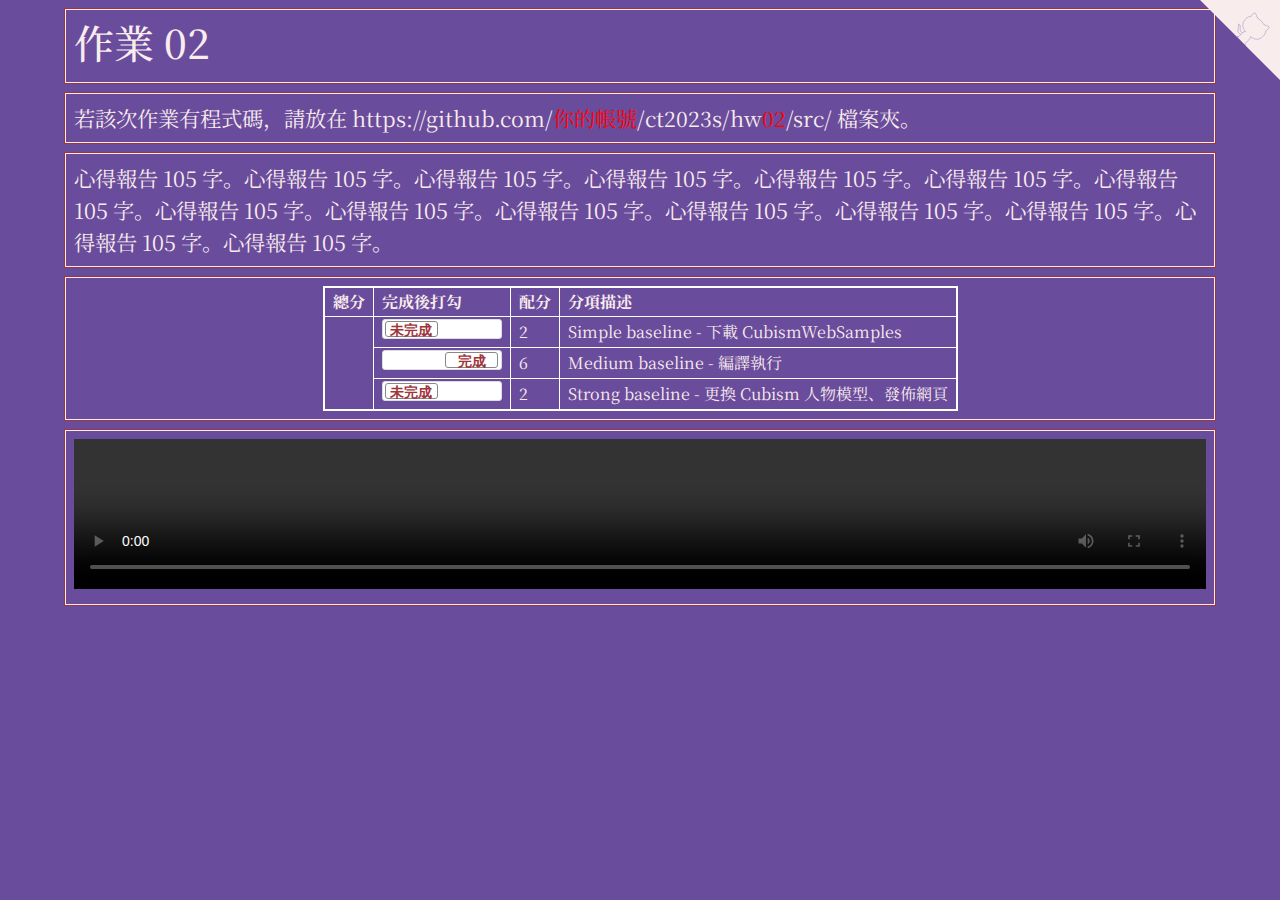
==== hw02/index.html @ 7357389a "HW5 V1" ====
<!doctype html>
<html lang="zh-Hant-TW">
<head>
<!-- Required meta tags -->
<meta charset="utf-8">
<meta name="viewport" content="width=device-width, initial-scale=1">

<!-- D3, jquery -->
<script src="https://d3js.org/d3.v3.min.js" charset="utf-8"></script>
<script src="https://code.jquery.com/jquery-3.6.0.min.js" charset="utf-8"></script>

<!-- Bootstrap CSS -->
<link href="https://cdn.jsdelivr.net/npm/bootstrap@5.1.1/dist/css/bootstrap.min.css" rel="stylesheet">
<script src="https://cdn.jsdelivr.net/npm/bootstrap@5.1.1/dist/js/bootstrap.bundle.min.js"></script>

<title>作品集 Portfolio</title>
<style type="text/css">
  @import url('https://fonts.googleapis.com/css2?family=Noto+Serif+JP:wght@200&display=swap');

  table {
  border-collapse: collapse;
  border: 2px solid white; /* rgba(217,140,144,1) */
  font-size:  12pt;
  margin-left: auto;
  margin-right: auto;
  }

  td,
  th {
  border: 1px solid white;
  padding: 2px 8px;
  }

  .flipswitch
  {
      position: relative;
      background: white;
      width: 120px;
      height: 20px;
      -webkit-appearance: initial;
      border-radius: 3px;
      -webkit-tap-highlight-color: rgba(0, 0, 0, 0);
      outline:none;
      font-size: 14px;
      font-family: Trebuchet, Arial, sans-serif;
      font-weight: bold;
      cursor:pointer;
      border:1px solid #ddd;
  }
  .flipswitch:after
  {
      position:absolute;
      top:5%;
      display:block; 
      line-height:16px;
      width:45%;
      height:90%;
      background:#fff;
      box-sizing:border-box;
      text-align:center;
      transition: all 0.3s ease-in 0s; 
      color:rgba(159,53,58,1);
      border:#888 1px solid;
      border-radius:3px;
  }
  .flipswitch:after
  {
      left:2%;
      content: "未完成";
  }
  .flipswitch:checked:after
  {
      left:53%;
      content: "完成";
  }

  body {
    background-color: rgb(106, 76, 156); /* #6A4C9C */
    color: rgb(106, 76, 156);
    font-family: 'Noto Serif JP', serif;
  }

  .container-fluid {
    width:  90%;
  }

  .hw12 {
    border: 1px solid rgb(159, 53, 58);
    margin-top: 8px;
    margin-bottom: 8px;
  }

  .twenty {
    border: 1px solid #f9eced;
    color: #f9eced;
    padding: 8px;
    font-size: 16pt;
  }

  .twenty:hover {
      box-shadow: 0 0 5px 3px #f9eced;
      color: cyan; 
      text-shadow: 0 0 6px #FFFFFF, 0 0 6px #000000;
  }

  .github-corner:hover 
  .octo-arm {
    animation: octocat-wave 560ms ease-in-out
  }
  @keyframes octocat-wave {
    0%,100% {
      transform:rotate(0)
    }
    20%,60% {
      transform:rotate(-25deg)
    }
    40%,80% {
      transform:rotate(10deg)
    }
  }
  @media (max-width:500px) {
    .github-corner:hover 
    .octo-arm {
      animation:none
    }

    .github-corner 
    .octo-arm {
      animation: octocat-wave 560ms ease-in-out
    }
  }

  /* 波浪 */
  a {
    color:yellow;
    text-decoration: none; 
    background: url("data:image/svg+xml,%3Csvg xmlns='http://www.w3.org/2000/svg' viewBox='0 0 20 4'%3E%3Cpath fill='none' stroke='%23fff' d='M0 3.5c5 0 5-3 10-3s5 3 10 3 5-3 10-3 5 3 10 3'/%3E%3C/svg%3E") repeat-x 0 100%; 
    background-size:20px auto; 
    animation: waveMove 1s infinite linear;
  }

  a:hover {
    color:#f30;
    text-decoration: none;
    background: none;
    animation: none;
    text-decoration: underline;
    padding:2px 0;
  }
  @keyframes waveMove {
    from { background-position:0 100%; }
    to { background-position:20px 100%; }
  }
  /* 波浪 */
</style>
</head>
<body>
<!-- https://alexlenail.me/NN-SVG/about.html -->
<a href="https://github.com/你的帳號/ct2023s/" class="github-corner" aria-label="View source on Github">
  <svg width="80" height="80" viewBox="0 0 250 250" style="fill:#f9eced; color:#fff; position: absolute; top: 0; border: 0; right: 0;" aria-hidden="true">
    <path d="M0,0 L115,115 L130,115 L142,142 L250,250 L250,0 Z"></path>
    <path d="M128.3,109.0 C113.8,99.7 119.0,89.6 119.0,89.6 C122.0,82.7 120.5,78.6 120.5,78.6 C119.2,72.0 123.4,76.3 123.4,76.3 C127.3,80.9 125.5,87.3 125.5,87.3 C122.9,97.6 130.6,101.9 134.4,103.2" fill="#f9eced" stroke="#6A4C9C" style="transform-origin: 130px 106px;" class="octo-arm"></path>
    <path d="M115.0,115.0 C114.9,115.1 118.7,116.5 119.8,115.4 L133.7,101.6 C136.9,99.2 139.9,98.4 142.2,98.6 C133.8,88.0 127.5,74.4 143.8,58.0 C148.5,53.4 154.0,51.2 159.7,51.0 C160.3,49.4 163.2,43.6 171.4,40.1 C171.4,40.1 176.1,42.5 178.8,56.2 C183.1,58.6 187.2,61.8 190.9,65.4 C194.5,69.0 197.7,73.2 200.1,77.6 C213.8,80.2 216.3,84.9 216.3,84.9 C212.7,93.1 206.9,96.0 205.4,96.6 C205.1,102.4 203.0,107.8 198.3,112.5 C181.9,128.9 168.3,122.5 157.7,114.1 C157.9,116.9 156.7,120.9 152.7,124.9 L141.0,136.5 C139.8,137.7 141.6,141.9 141.8,141.8 Z" fill="#f9eced" stroke="#6A4C9C" class="octo-body"></path>
  </svg>
</a>

<div class="container-fluid">

  <!-- ------------------------------------------------>
  <div class="row hw12">
    <div class="col-md-12 twenty">
      <h1>作業 02</h1>
    </div>
  </div>

  <!-- ------------------------------------------------>
  <div class="row hw12">
    <div class="col-md-12 twenty">
      若該次作業有程式碼，請放在 https://github.com/<span style="color:red;">你的帳號</span>/ct2023s/hw<span style="color:red;">02</span>/src/ 檔案夾。
    </div>
  </div>

  <!-- ------------------------------------------------>
  <div class="row hw12">
    <div class="col-md-12 twenty">
      心得報告 105 字。心得報告 105 字。心得報告 105 字。心得報告 105 字。心得報告 105 字。心得報告 105 字。心得報告 105 字。心得報告 105 字。心得報告 105 字。心得報告 105 字。心得報告 105 字。心得報告 105 字。心得報告 105 字。心得報告 105 字。心得報告 105 字。
    </div>
  </div>

  <!-- ------------------------------------------------>
  <div class="row hw12">
    <div class="col-md-12 twenty">
      <table>
        <tr>
          <th>總分</th>
          <th>完成後打勾</th>
          <th>配分</th>
          <th>分項描述</th>
        </tr>
        <tr>
          <td rowspan="7" id="myTotal"></td>
          <td><input type="checkbox" class="flipswitch" id="myCheckbox1"></td>
          <td id='m1'>2</td>
          <td>Simple baseline - 下載 CubismWebSamples</td>
        </tr>
        <tr>
          <td><input type="checkbox" class="flipswitch" id="myCheckbox2" checked></td>
          <td id='m2'>6</td>
          <td>Medium baseline - 編譯執行 </td>
        </tr>
        <tr>
          <td><input type="checkbox" class="flipswitch" id="myCheckbox3"></td>
          <td id='m3'>2</td>
          <td>Strong baseline - 更換 Cubism 人物模型、發佈網頁 </td>
        </tr>
      </table>
    </div>
  </div>

  <!-- ------------------------------------------------>
  <div class="row hw12">
    <div class="col-md-12 twenty">
      <video id="video1" style="width:100%;max-width:100%;" controls="">
        <source src="https://www.w3schools.com/html/mov_bbb.mp4" type="video/mp4">
      </video>
    </div>
  </div>

  <!-- ------------------------------------------------>

  <!-- ------------------------------------------------>


<script>
  $(function() {
    var f = function() {
      $(this).next().text($(this).is(':checked') ? '做完' : '未做完');
    };
    $('input').change(f).trigger('change');
  });

  d3.select("#myCheckbox1").on("change",update);
  d3.select("#myCheckbox2").on("change",update);
  d3.select("#myCheckbox3").on("change",update);
  d3.select("#myCheckbox4").on("change",update);
  d3.select("#myCheckbox5").on("change",update);
  d3.select("#myCheckbox6").on("change",update);
  d3.select("#myCheckbox7").on("change",update);

  update();
  
  function update(){

    var score = 0;

    if (d3.select("#myCheckbox1").property("checked")){
      score += parseInt(d3.select('#m1').html());
    }

    if (d3.select("#myCheckbox2").property("checked")){
      score += parseInt(d3.select('#m2').html());   
    }

    if (d3.select("#myCheckbox3").property("checked")){
      score += parseInt(d3.select('#m3').html());   
    }

    d3.select("#myTotal").html(score);    
  }
</script>

</body>
</html>
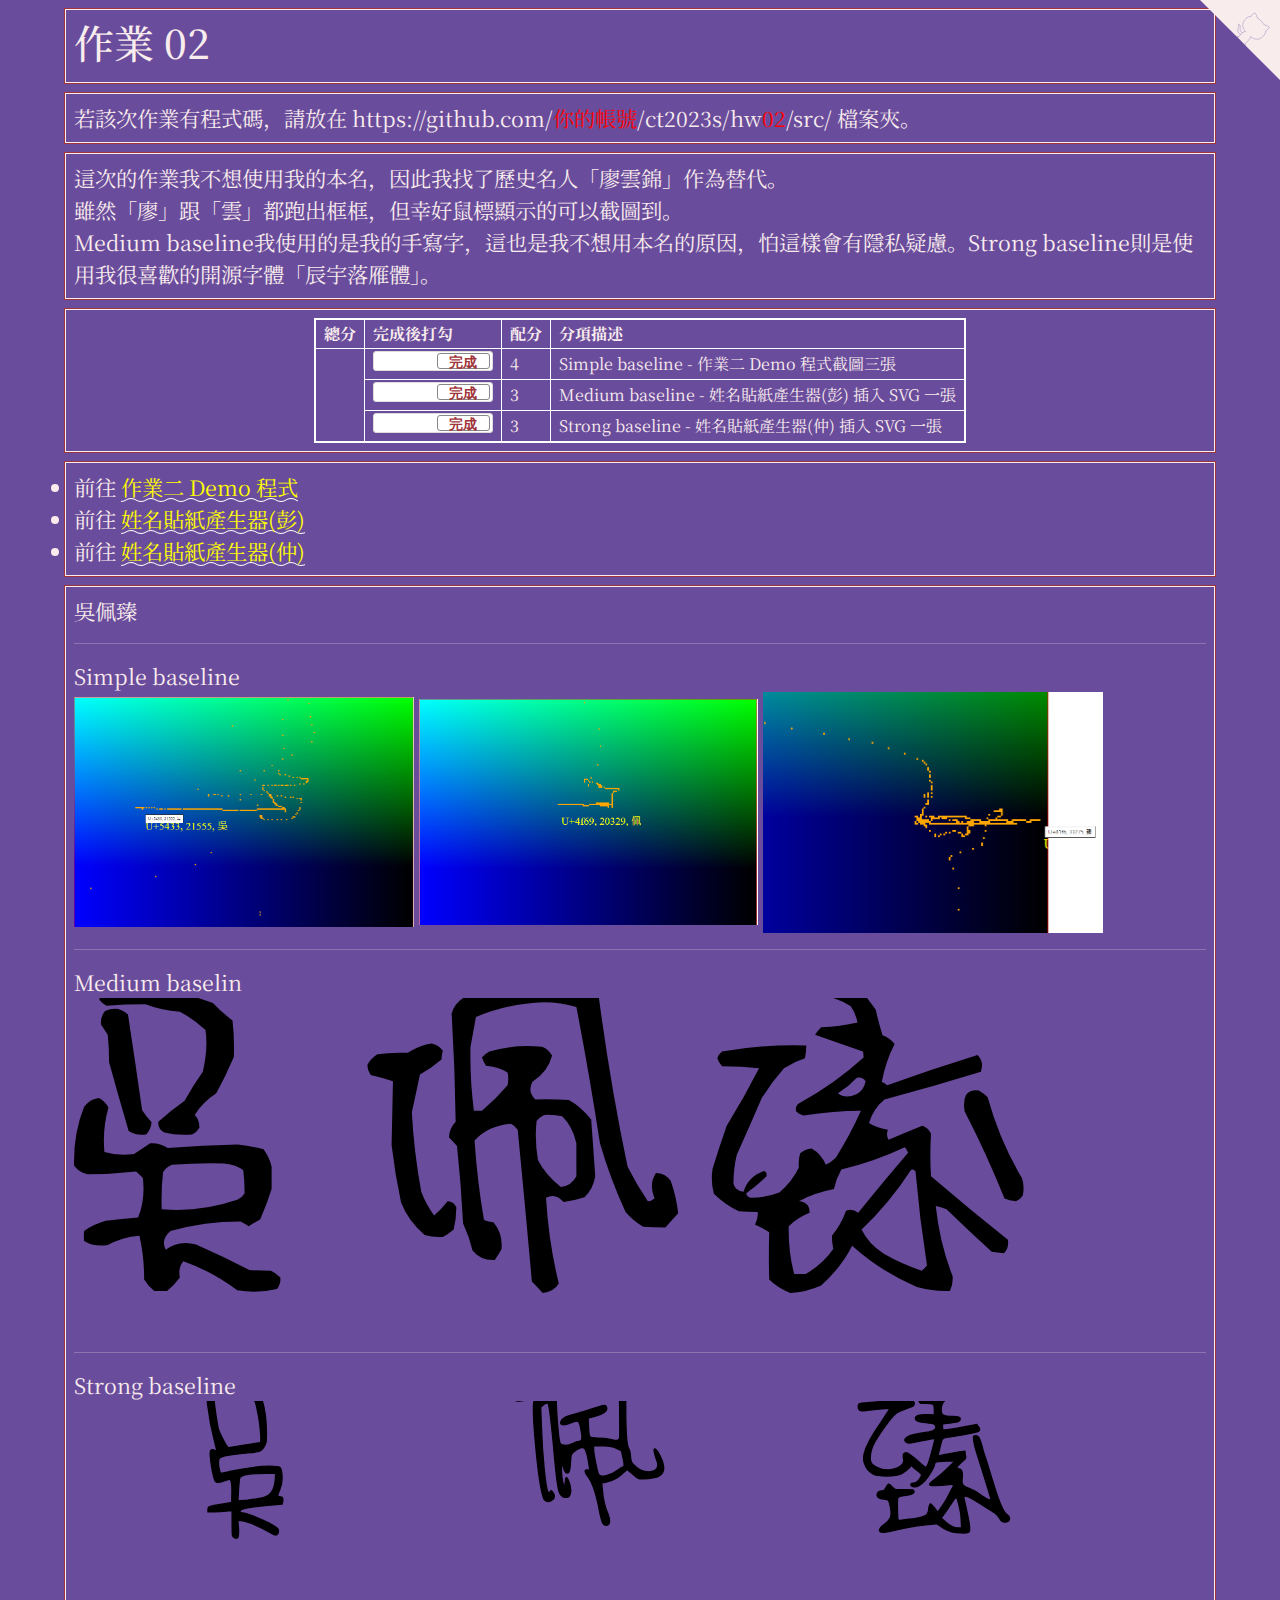
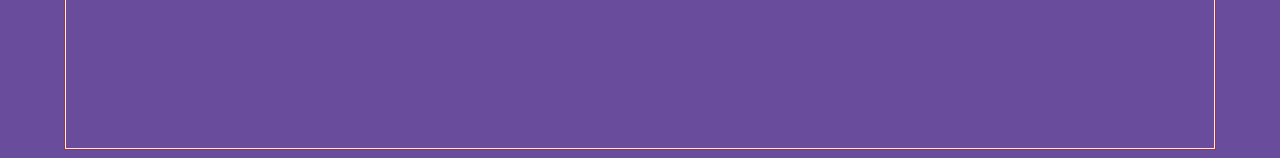
==== commit 6f3f55b7: "HW2 v1" ====
--- a/hw02/index.html
+++ b/hw02/index.html
@@ -14,6 +14,8 @@
 <script src="https://cdn.jsdelivr.net/npm/bootstrap@5.1.1/dist/js/bootstrap.bundle.min.js"></script>
 
 <title>作品集 Portfolio</title>
+<!-- https://alexlenail.me/NN-SVG/about.html -->
+<link rel="icon" href="../hw00/favicon.svg"/>
 <style type="text/css">
   @import url('https://fonts.googleapis.com/css2?family=Noto+Serif+JP:wght@200&display=swap');
 
@@ -156,7 +158,7 @@
 </head>
 <body>
 <!-- https://alexlenail.me/NN-SVG/about.html -->
-<a href="https://github.com/你的帳號/ct2023s/" class="github-corner" aria-label="View source on Github">
+<a href="https://github.com/annieliao199803/ct2023s/" class="github-corner" aria-label="View source on Github">
   <svg width="80" height="80" viewBox="0 0 250 250" style="fill:#f9eced; color:#fff; position: absolute; top: 0; border: 0; right: 0;" aria-hidden="true">
     <path d="M0,0 L115,115 L130,115 L142,142 L250,250 L250,0 Z"></path>
     <path d="M128.3,109.0 C113.8,99.7 119.0,89.6 119.0,89.6 C122.0,82.7 120.5,78.6 120.5,78.6 C119.2,72.0 123.4,76.3 123.4,76.3 C127.3,80.9 125.5,87.3 125.5,87.3 C122.9,97.6 130.6,101.9 134.4,103.2" fill="#f9eced" stroke="#6A4C9C" style="transform-origin: 130px 106px;" class="octo-arm"></path>
@@ -183,7 +185,7 @@
   <!-- ------------------------------------------------>
   <div class="row hw12">
     <div class="col-md-12 twenty">
-      心得報告 105 字。心得報告 105 字。心得報告 105 字。心得報告 105 字。心得報告 105 字。心得報告 105 字。心得報告 105 字。心得報告 105 字。心得報告 105 字。心得報告 105 字。心得報告 105 字。心得報告 105 字。心得報告 105 字。心得報告 105 字。心得報告 105 字。
+      這次的作業我不想使用我的本名，因此我找了歷史名人「廖雲錦」作為替代。</br>雖然「廖」跟「雲」都跑出框框，但幸好鼠標顯示的可以截圖到。</br>Medium baseline我使用的是我的手寫字，這也是我不想用本名的原因，怕這樣會有隱私疑慮。Strong baseline則是使用我很喜歡的開源字體「辰宇落雁體」。
     </div>
   </div>
 
@@ -199,19 +201,19 @@
         </tr>
         <tr>
           <td rowspan="7" id="myTotal"></td>
-          <td><input type="checkbox" class="flipswitch" id="myCheckbox1"></td>
-          <td id='m1'>2</td>
-          <td>Simple baseline - 下載 CubismWebSamples</td>
+          <td><input type="checkbox" class="flipswitch" id="myCheckbox1" checked></td>
+          <td id='m1'>4</td>
+          <td>Simple baseline - 作業二 Demo 程式截圖三張</td>
         </tr>
         <tr>
           <td><input type="checkbox" class="flipswitch" id="myCheckbox2" checked></td>
-          <td id='m2'>6</td>
-          <td>Medium baseline - 編譯執行 </td>
+          <td id='m2'>3</td>
+          <td>Medium baseline - 姓名貼紙產生器(彭) 插入 SVG 一張</td>
         </tr>
         <tr>
-          <td><input type="checkbox" class="flipswitch" id="myCheckbox3"></td>
-          <td id='m3'>2</td>
-          <td>Strong baseline - 更換 Cubism 人物模型、發佈網頁 </td>
+          <td><input type="checkbox" class="flipswitch" id="myCheckbox3" checked></td>
+          <td id='m3'>3</td>
+          <td>Strong baseline - 姓名貼紙產生器(仲) 插入 SVG 一張</td>
         </tr>
       </table>
     </div>
@@ -220,11 +222,37 @@
   <!-- ------------------------------------------------>
   <div class="row hw12">
     <div class="col-md-12 twenty">
-      <video id="video1" style="width:100%;max-width:100%;" controls="">
-        <source src="https://www.w3schools.com/html/mov_bbb.mp4" type="video/mp4">
-      </video>
-    </div>
-  </div>
+      <li>前往 <a href="https://tjhsieh.github.io/c/ct/ct2023s/html/unicode/index.html">作業二 Demo 程式</a></li>
+      <li>前往  <a href="https://howlemon.github.io/ct2022s/hw02/index.html" target="_blank"> 姓名貼紙產生器(彭)</a> </li>
+      <li>前往  <a href="https://t109598105.github.io/vis2021s/lab07/index.html" target="_blank"> 姓名貼紙產生器(仲)</a> </li>
+    </div>
+  </div>
+
+
+  <!-- ------------------------------------------------>
+  <div class="row hw12">
+    <div class="col-md-12 twenty">
+      吳佩臻
+      <hr>
+      Simple baseline <br>
+
+      <img src="./5433.png" width="30%" />
+      <img src="./4F69.png" width="30%" />
+      <img src="./81FB.png" width="30%" />
+
+      <hr>
+      Medium baselin <br>
+      <img src="./5433_4F69_81FB.svg" width="90%" />
+
+      <hr>
+      Strong baseline<br>
+      <img src="./U+5433.svg" width="30%" />
+      <img src="./U+4F69.svg" width="30%" />
+      <img src="./U+81FB.svg" width="30%" />
+    </div>
+  </div>
+
+
 
   <!-- ------------------------------------------------>
 
@@ -270,4 +298,4 @@
 </script>
 
 </body>
-</html>
+</html>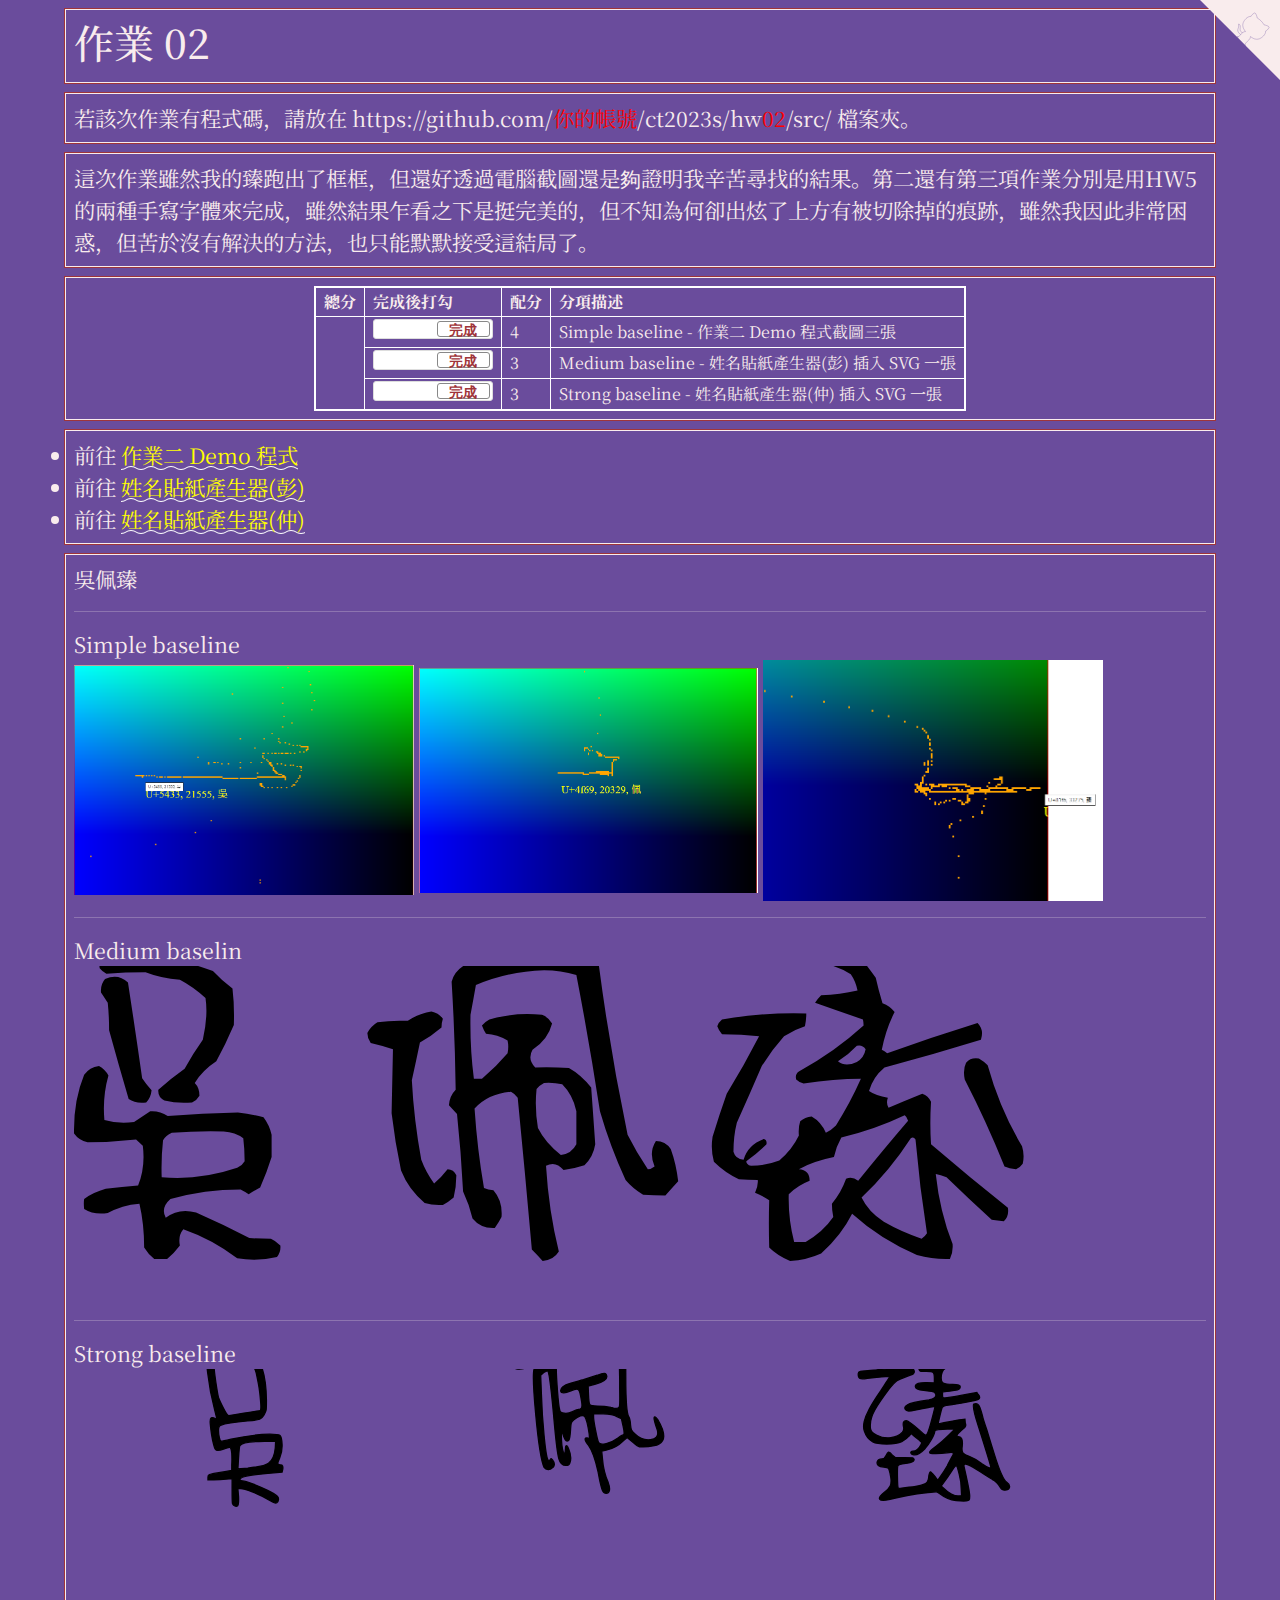
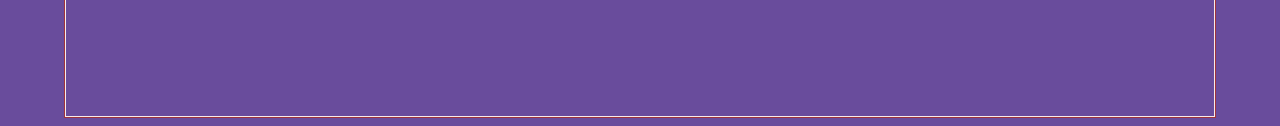
==== commit 2669f77b: "HW2 v2" ====
--- a/hw02/index.html
+++ b/hw02/index.html
@@ -185,7 +185,7 @@
   <!-- ------------------------------------------------>
   <div class="row hw12">
     <div class="col-md-12 twenty">
-      這次的作業我不想使用我的本名，因此我找了歷史名人「廖雲錦」作為替代。</br>雖然「廖」跟「雲」都跑出框框，但幸好鼠標顯示的可以截圖到。</br>Medium baseline我使用的是我的手寫字，這也是我不想用本名的原因，怕這樣會有隱私疑慮。Strong baseline則是使用我很喜歡的開源字體「辰宇落雁體」。
+      這次作業雖然我的臻跑出了框框，但還好透過電腦截圖還是夠證明我辛苦尋找的結果。第二還有第三項作業分別是用HW5的兩種手寫字體來完成，雖然結果乍看之下是挺完美的，但不知為何卻出炫了上方有被切除掉的痕跡，雖然我因此非常困惑，但苦於沒有解決的方法，也只能默默接受這結局了。
     </div>
   </div>
 
